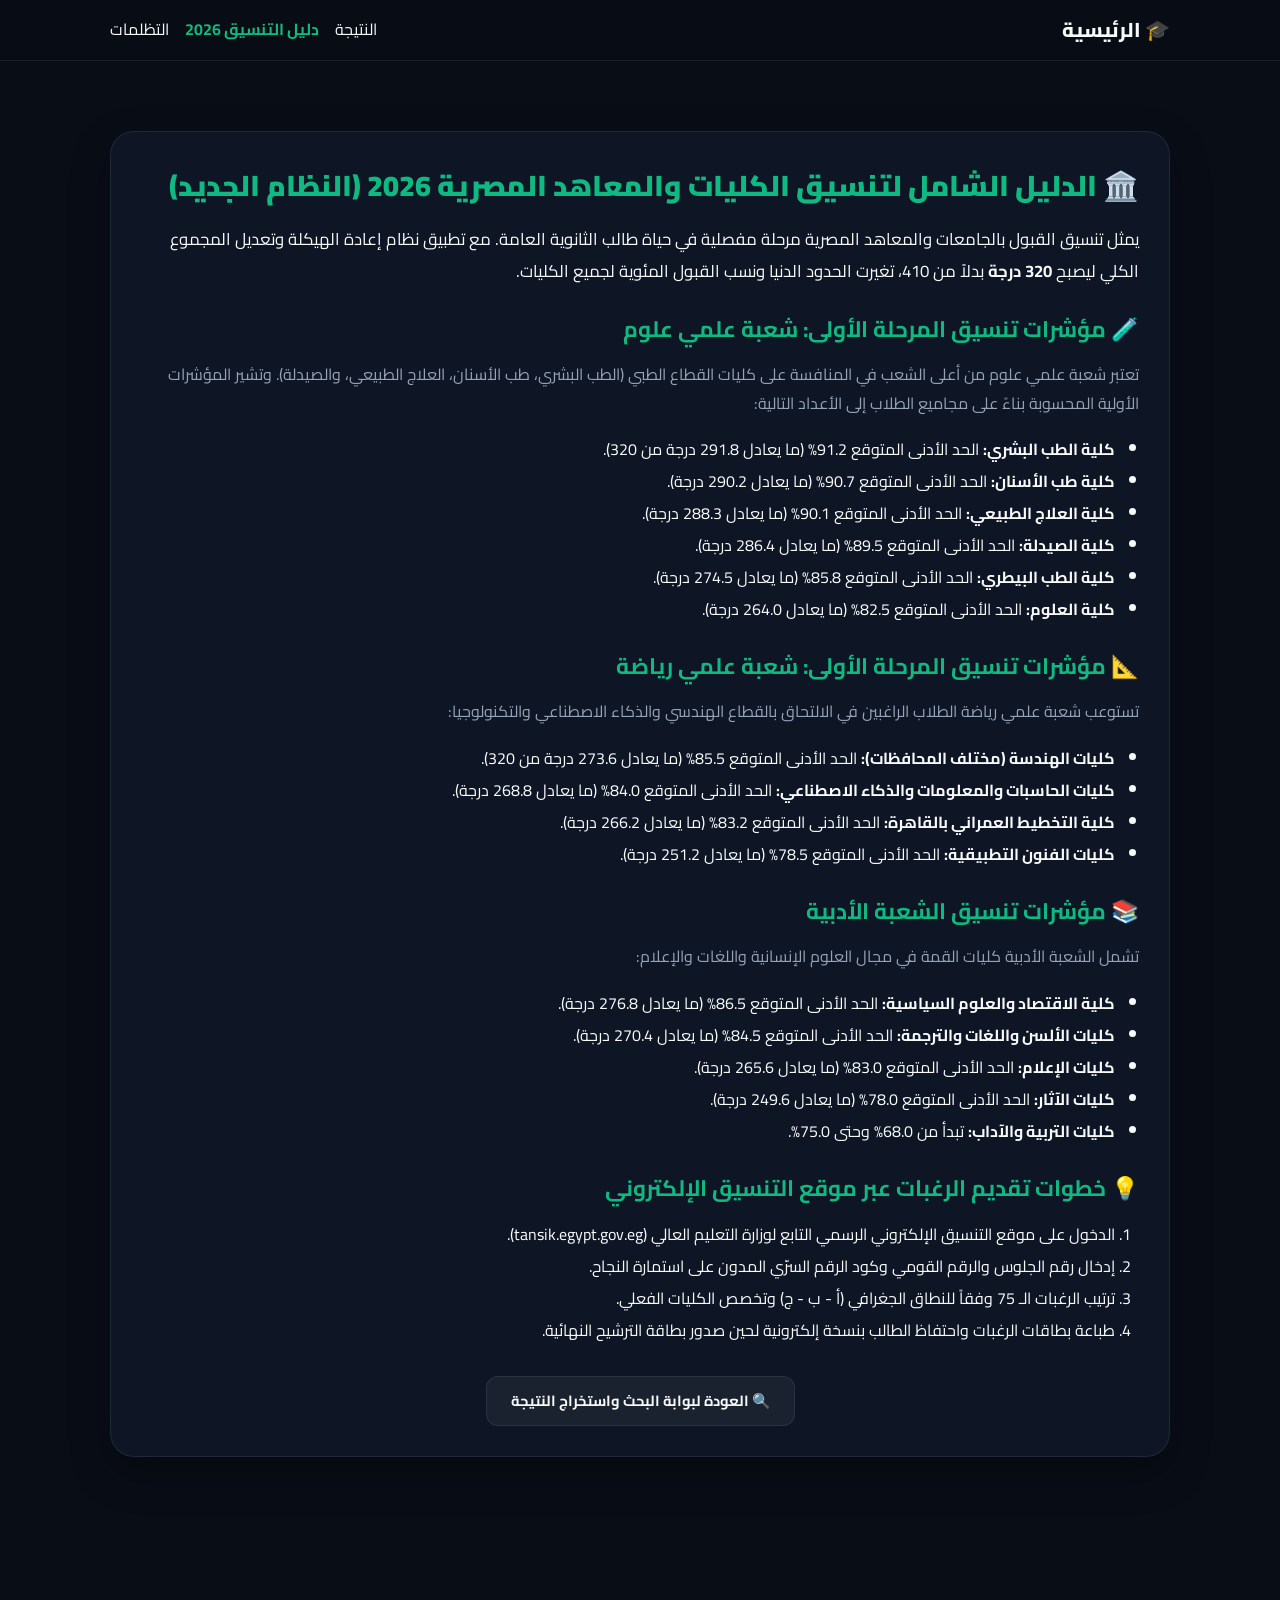
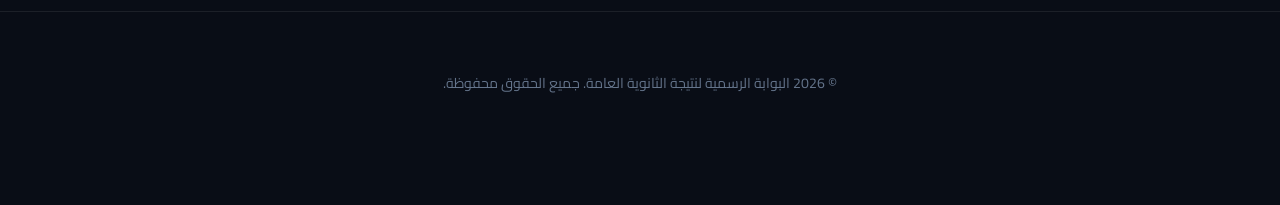
==== tanseeq/index.html @ 3e5550ff "Deploy multi-page subfolder structure for Tanseeq and Tazalomat to guarantee 100% AdSense indexing a" ====
<!DOCTYPE html>
<html lang="ar" dir="rtl" data-theme="dark">
<head>
  <meta charset="UTF-8">
  <meta name="viewport" content="width=device-width, initial-scale=1.0">
  <link rel="icon" type="image/png" href="../favicon.png">
  <title>دليل تنسيق الكليات والمعاهد 2026 | توقعات التنسيق للنظام الجديد 320 درجة</title>
  <meta name="description" content="الدليل الشامل لتنسيق الجامعات المصرية 2026. الحد الأدنى المتوقع لكليات الطب والهندسة والاقتصاد والعلوم السياسية بالنظام الجديد 320 درجة.">
  <meta name="robots" content="index, follow">
  <link rel="preconnect" href="https://fonts.googleapis.com">
  <link rel="preconnect" href="https://fonts.gstatic.com" crossorigin>
  <link href="https://fonts.googleapis.com/css2?family=Cairo:wght@300;400;600;700;800;900&family=Readex+Pro:wght@300;400;500;600;700" rel="stylesheet">
  <link rel="stylesheet" href="../css/style.css?v=2.5">
  <script async src="https://pagead2.googlesyndication.com/pagead/js/adsbygoogle.js?client=ca-pub-4060752768385192" crossorigin="anonymous"></script>
</head>
<body>
  <nav class="navbar">
    <div class="nav-container">
      <a href="../index.html" class="brand-logo">
        <span>🎓 الرئيسية</span>
      </a>
      <div class="nav-links" style="display:flex; gap:16px;">
        <a href="../index.html" style="color:var(--text-main); text-decoration:none;">النتيجة</a>
        <a href="../tanseeq/" style="color:var(--primary); font-weight:bold; text-decoration:none;">دليل التنسيق 2026</a>
        <a href="../tazalomat/" style="color:var(--text-main); text-decoration:none;">التظلمات</a>
      </div>
    </div>
  </nav>

  <main class="container" style="margin-top:40px;">
    <article class="glass-card seo-article-card">
      <h1 style="font-size: 1.8rem; font-weight: 900; color: var(--primary); margin-bottom: 16px;">🏛️ الدليل الشامل لتنسيق الكليات والمعاهد المصرية 2026 (النظام الجديد)</h1>
      
      <p style="line-height: 1.9; color: var(--text-main); margin-bottom: 20px; font-size: 1.05rem;">
        يمثل تنسيق القبول بالجامعات والمعاهد المصرية مرحلة مفصلية في حياة طالب الثانوية العامة. مع تطبيق نظام إعادة الهيكلة وتعديل المجموع الكلي ليصبح <strong>320 درجة</strong> بدلاً من 410، تغيرت الحدود الدنيا ونسب القبول المئوية لجميع الكليات.
      </p>

      <h2 style="font-size: 1.4rem; color: var(--primary); margin: 24px 0 12px 0;">🧪 مؤشرات تنسيق المرحلة الأولى: شعبة علمي علوم</h2>
      <p style="line-height: 1.8; color: var(--text-secondary); margin-bottom: 16px;">
        تعتبر شعبة علمي علوم من أعلى الشعب في المنافسة على كليات القطاع الطبي (الطب البشري، طب الأسنان، العلاج الطبيعي، والصيدلة). وتشير المؤشرات الأولية المحسوبة بناءً على مجاميع الطلاب إلى الأعداد التالية:
      </p>
      <ul style="padding-right: 24px; line-height: 2; color: var(--text-main); margin-bottom: 20px;">
        <li><strong>كلية الطب البشري:</strong> الحد الأدنى المتوقع 91.2% (ما يعادل 291.8 درجة من 320).</li>
        <li><strong>كلية طب الأسنان:</strong> الحد الأدنى المتوقع 90.7% (ما يعادل 290.2 درجة).</li>
        <li><strong>كلية العلاج الطبيعي:</strong> الحد الأدنى المتوقع 90.1% (ما يعادل 288.3 درجة).</li>
        <li><strong>كلية الصيدلة:</strong> الحد الأدنى المتوقع 89.5% (ما يعادل 286.4 درجة).</li>
        <li><strong>كلية الطب البيطري:</strong> الحد الأدنى المتوقع 85.8% (ما يعادل 274.5 درجة).</li>
        <li><strong>كلية العلوم:</strong> الحد الأدنى المتوقع 82.5% (ما يعادل 264.0 درجة).</li>
      </ul>

      <h2 style="font-size: 1.4rem; color: var(--primary); margin: 24px 0 12px 0;">📐 مؤشرات تنسيق المرحلة الأولى: شعبة علمي رياضة</h2>
      <p style="line-height: 1.8; color: var(--text-secondary); margin-bottom: 16px;">
        تستوعب شعبة علمي رياضة الطلاب الراغبين في الالتحاق بالقطاع الهندسي والذكاء الاصطناعي والتكنولوجيا:
      </p>
      <ul style="padding-right: 24px; line-height: 2; color: var(--text-main); margin-bottom: 20px;">
        <li><strong>كليات الهندسة (مختلف المحافظات):</strong> الحد الأدنى المتوقع 85.5% (ما يعادل 273.6 درجة من 320).</li>
        <li><strong>كليات الحاسبات والمعلومات والذكاء الاصطناعي:</strong> الحد الأدنى المتوقع 84.0% (ما يعادل 268.8 درجة).</li>
        <li><strong>كلية التخطيط العمراني بالقاهرة:</strong> الحد الأدنى المتوقع 83.2% (ما يعادل 266.2 درجة).</li>
        <li><strong>كليات الفنون التطبيقية:</strong> الحد الأدنى المتوقع 78.5% (ما يعادل 251.2 درجة).</li>
      </ul>

      <h2 style="font-size: 1.4rem; color: var(--primary); margin: 24px 0 12px 0;">📚 مؤشرات تنسيق الشعبة الأدبية</h2>
      <p style="line-height: 1.8; color: var(--text-secondary); margin-bottom: 16px;">
        تشمل الشعبة الأدبية كليات القمة في مجال العلوم الإنسانية واللغات والإعلام:
      </p>
      <ul style="padding-right: 24px; line-height: 2; color: var(--text-main); margin-bottom: 20px;">
        <li><strong>كلية الاقتصاد والعلوم السياسية:</strong> الحد الأدنى المتوقع 86.5% (ما يعادل 276.8 درجة).</li>
        <li><strong>كليات الألسن واللغات والترجمة:</strong> الحد الأدنى المتوقع 84.5% (ما يعادل 270.4 درجة).</li>
        <li><strong>كليات الإعلام:</strong> الحد الأدنى المتوقع 83.0% (ما يعادل 265.6 درجة).</li>
        <li><strong>كليات الآثار:</strong> الحد الأدنى المتوقع 78.0% (ما يعادل 249.6 درجة).</li>
        <li><strong>كليات التربية والآداب:</strong> تبدأ من 68.0% وحتى 75.0%.</li>
      </ul>

      <h2 style="font-size: 1.4rem; color: var(--primary); margin: 24px 0 12px 0;">💡 خطوات تقديم الرغبات عبر موقع التنسيق الإلكتروني</h2>
      <ol style="padding-right: 24px; line-height: 2; color: var(--text-main); margin-bottom: 20px;">
        <li>الدخول على موقع التنسيق الإلكتروني الرسمي التابع لوزارة التعليم العالي (tansik.egypt.gov.eg).</li>
        <li>إدخال رقم الجلوس والرقم القومي وكود الرقم السرّي المدون على استمارة النجاح.</li>
        <li>ترتيب الرغبات الـ 75 وفقاً للنطاق الجغرافي (أ - ب - ج) وتخصص الكليات الفعلي.</li>
        <li>طباعة بطاقات الرغبات واحتفاظ الطالب بنسخة إلكترونية لحين صدور بطاقة الترشيح النهائية.</li>
      </ol>

      <div style="margin-top: 30px; text-align: center;">
        <a href="../index.html" class="btn-action" style="display:inline-flex; align-items:center; text-decoration:none; padding: 12px 24px;">
          <span>🔍 العودة لبوابة البحث واستخراج النتيجة</span>
        </a>
      </div>
    </article>
  </main>

  <footer>
    <div class="container">
      <p>© 2026 البوابة الرسمية لنتيجة الثانوية العامة. جميع الحقوق محفوظة.</p>
    </div>
  </footer>
</body>
</html>
---- css/style.css ----
:root {
  --bg-dark: #090d16;
  --bg-card: rgba(18, 26, 43, 0.7);
  --border-light: rgba(255, 255, 255, 0.08);
  --primary: #10b981;
  --primary-glow: rgba(16, 185, 129, 0.25);
  --accent-blue: #3b82f6;
  --accent-purple: #8b5cf6;
  --text-main: #f8fafc;
  --text-secondary: #94a3b8;
  --text-muted: #64748b;
  --danger: #ef4444;
  --warning: #f59e0b;
  --success: #10b981;
  --font-family: 'Cairo', 'Readex Pro', sans-serif;
  --transition-fast: 0.2s cubic-bezier(0.4, 0, 0.2, 1);
}

[data-theme="light"] {
  --bg-dark: #f1f5f9;
  --bg-card: rgba(255, 255, 255, 0.85);
  --border-light: rgba(0, 0, 0, 0.08);
  --text-main: #0f172a;
  --text-secondary: #475569;
  --text-muted: #94a3b8;
}

* {
  box-sizing: border-box;
  margin: 0;
  padding: 0;
}

body {
  background-color: var(--bg-dark);
  color: var(--text-main);
  font-family: var(--font-family);
  direction: rtl;
  min-height: 100vh;
  overflow-x: hidden;
  line-height: 1.6;
}

/* Ambient Background Lights */
.ambient-bg {
  position: fixed;
  top: 0;
  left: 0;
  width: 100%;
  height: 100%;
  z-index: -1;
  overflow: hidden;
  pointer-events: none;
}

.ambient-orb {
  position: absolute;
  border-radius: 50%;
  filter: blur(120px);
  opacity: 0.25;
}

.orb-1 {
  width: 500px;
  height: 500px;
  background: var(--primary);
  top: -150px;
  right: -100px;
}

.orb-2 {
  width: 450px;
  height: 450px;
  background: var(--accent-blue);
  bottom: -150px;
  left: -100px;
}

/* Navbar */
.navbar {
  background: rgba(9, 13, 22, 0.8);
  backdrop-filter: blur(16px);
  border-bottom: 1px solid var(--border-light);
  position: sticky;
  top: 0;
  z-index: 100;
  padding: 14px 0;
}

.nav-container {
  max-width: 1100px;
  margin: 0 auto;
  padding: 0 20px;
  display: flex;
  justify-content: space-between;
  align-items: center;
}

.brand-logo {
  display: flex;
  align-items: center;
  gap: 10px;
  font-size: 1.25rem;
  font-weight: 800;
  color: var(--text-main);
  text-decoration: none;
}

.brand-badge {
  background: linear-gradient(135deg, var(--primary), #059669);
  color: #fff;
  font-size: 0.75rem;
  padding: 2px 8px;
  border-radius: 20px;
  font-weight: 700;
}

.theme-toggle-btn {
  background: rgba(255, 255, 255, 0.05);
  border: 1px solid var(--border-light);
  color: var(--text-main);
  width: 40px;
  height: 40px;
  border-radius: 12px;
  cursor: pointer;
  font-size: 1.2rem;
  display: flex;
  align-items: center;
  justify-content: center;
  transition: var(--transition-fast);
}

.theme-toggle-btn:hover {
  background: rgba(255, 255, 255, 0.1);
}

/* Main Container & Layout */
.container {
  max-width: 1100px;
  margin: 0 auto;
  padding: 30px 20px 80px 20px;
}

/* Glass Card */
.glass-card {
  background: var(--bg-card);
  backdrop-filter: blur(20px);
  border: 1px solid var(--border-light);
  border-radius: 24px;
  padding: 30px;
  margin-bottom: 24px;
  box-shadow: 0 16px 40px rgba(0, 0, 0, 0.3);
}

/* Hero Header */
.hero-header {
  text-align: center;
  margin-bottom: 35px;
}

.system-notice-badge {
  display: inline-flex;
  align-items: center;
  gap: 8px;
  padding: 6px 16px;
  border-radius: 30px;
  font-size: 0.85rem;
  font-weight: 700;
  margin-bottom: 16px;
  border: 1px solid;
}

.hero-title {
  font-size: 2.2rem;
  font-weight: 900;
  line-height: 1.3;
  margin-bottom: 12px;
  background: linear-gradient(135deg, #fff 0%, var(--text-secondary) 100%);
  -webkit-background-clip: text;
  -webkit-text-fill-color: transparent;
}

.hero-subtitle {
  color: var(--text-secondary);
  font-size: 1.05rem;
  max-width: 650px;
  margin: 0 auto;
}

/* Search Tabs & Box */
.search-tabs {
  display: flex;
  gap: 10px;
  margin-bottom: 20px;
  border-bottom: 1px solid var(--border-light);
  padding-bottom: 12px;
}

.tab-btn {
  background: transparent;
  border: none;
  color: var(--text-secondary);
  font-family: var(--font-family);
  font-size: 0.95rem;
  font-weight: 700;
  padding: 8px 16px;
  border-radius: 10px;
  cursor: pointer;
  transition: var(--transition-fast);
}

.tab-btn.active {
  background: rgba(16, 185, 129, 0.15);
  color: var(--primary);
  border: 1px solid rgba(16, 185, 129, 0.3);
}

.search-box {
  display: flex;
  gap: 12px;
  position: relative;
}

.search-input-wrapper {
  flex: 1;
  position: relative;
}

.search-input {
  width: 100%;
  background: rgba(0, 0, 0, 0.25);
  border: 1.5px solid var(--border-light);
  color: var(--text-main);
  padding: 16px 20px;
  border-radius: 14px;
  font-family: var(--font-family);
  font-size: 1.05rem;
  outline: none;
  transition: var(--transition-fast);
}

.search-input:focus {
  border-color: var(--primary);
  box-shadow: 0 0 16px var(--primary-glow);
}

.search-btn {
  background: linear-gradient(135deg, var(--primary), #059669);
  color: #fff;
  border: none;
  padding: 0 28px;
  border-radius: 14px;
  font-family: var(--font-family);
  font-size: 1rem;
  font-weight: 800;
  cursor: pointer;
  display: flex;
  align-items: center;
  gap: 8px;
  transition: var(--transition-fast);
  box-shadow: 0 4px 16px var(--primary-glow);
}

.search-btn:hover {
  transform: translateY(-2px);
  box-shadow: 0 6px 24px rgba(16, 185, 129, 0.4);
}

/* Result Card Styles */
.result-card {
  display: none;
  animation: fadeIn 0.4s ease-out forwards;
}

@keyframes fadeIn {
  from { opacity: 0; transform: translateY(12px); }
  to { opacity: 1; transform: translateY(0); }
}

.result-header {
  display: flex;
  justify-content: space-between;
  align-items: center;
  border-bottom: 1px solid var(--border-light);
  padding-bottom: 20px;
  margin-bottom: 24px;
  flex-wrap: wrap;
  gap: 16px;
}

.student-meta h2 {
  font-size: 1.6rem;
  font-weight: 900;
  margin-bottom: 6px;
}

.student-tags {
  display: flex;
  gap: 8px;
}

.tag {
  font-size: 0.8rem;
  padding: 4px 12px;
  border-radius: 20px;
  font-weight: 700;
}

.tag-track {
  background: rgba(59, 130, 246, 0.15);
  color: var(--accent-blue);
  border: 1px solid rgba(59, 130, 246, 0.3);
}

.tag-status-pass {
  background: rgba(16, 185, 129, 0.15);
  color: var(--primary);
  border: 1px solid rgba(16, 185, 129, 0.3);
}

.tag-status-resit {
  background: rgba(245, 158, 11, 0.15);
  color: var(--warning);
  border: 1px solid rgba(245, 158, 11, 0.3);
}

.tag-status-fail {
  background: rgba(239, 68, 68, 0.15);
  color: var(--danger);
  border: 1px solid rgba(239, 68, 68, 0.3);
}

/* Gauge Badge */
.score-badge-circle {
  width: 120px;
  height: 120px;
  border-radius: 50%;
  background: radial-gradient(circle, rgba(16, 185, 129, 0.15) 0%, transparent 70%);
  border: 3px solid var(--primary);
  display: flex;
  flex-direction: column;
  align-items: center;
  justify-content: center;
  box-shadow: 0 0 24px var(--primary-glow);
}

.score-badge-percent {
  font-size: 1.6rem;
  font-weight: 900;
  color: var(--primary);
  line-height: 1;
}

.score-badge-total {
  font-size: 0.8rem;
  color: var(--text-secondary);
  margin-top: 4px;
}

/* Tanseeq Grid */
.tanseeq-section {
  margin-top: 30px;
  background: rgba(0, 0, 0, 0.2);
  border: 1px solid var(--border-light);
  border-radius: 16px;
  padding: 20px;
}

.tanseeq-grid {
  display: grid;
  grid-template-columns: repeat(auto-fill, minmax(280px, 1fr));
  gap: 12px;
  margin-top: 16px;
}

.faculty-card {
  background: var(--bg-card);
  border: 1px solid var(--border-light);
  border-radius: 12px;
  padding: 14px;
  display: flex;
  gap: 12px;
  align-items: center;
}

.faculty-icon {
  font-size: 1.5rem;
}

.faculty-info h4 {
  font-size: 0.95rem;
  font-weight: 800;
}

.faculty-info p {
  font-size: 0.82rem;
  color: var(--text-secondary);
}

/* Action Buttons Row */
.action-buttons-row {
  display: flex;
  gap: 12px;
  margin-top: 24px;
  flex-wrap: wrap;
}

.btn-action {
  flex: 1;
  min-width: 180px;
  background: rgba(255, 255, 255, 0.05);
  border: 1px solid var(--border-light);
  color: var(--text-main);
  padding: 12px 20px;
  border-radius: 12px;
  font-family: var(--font-family);
  font-size: 0.92rem;
  font-weight: 700;
  cursor: pointer;
  display: flex;
  align-items: center;
  justify-content: center;
  gap: 8px;
  transition: var(--transition-fast);
}

.btn-action:hover {
  background: rgba(255, 255, 255, 0.1);
  border-color: var(--text-secondary);
}

.btn-whatsapp {
  background: rgba(37, 211, 102, 0.15);
  border-color: rgba(37, 211, 102, 0.4);
  color: #25d366;
}

.btn-whatsapp:hover {
  background: rgba(37, 211, 102, 0.25);
}

/* FAQ Accordion Styling (Fixed & Styled) */
.faq-accordion {
  display: flex;
  flex-direction: column;
  gap: 12px;
  margin-top: 18px;
}

.faq-item {
  border: 1px solid var(--border-light);
  border-radius: 14px;
  background: rgba(0, 0, 0, 0.2);
  overflow: hidden;
  transition: var(--transition-fast);
}

.faq-item.open {
  border-color: rgba(16, 185, 129, 0.4);
  background: rgba(16, 185, 129, 0.06);
}

.faq-question {
  width: 100%;
  padding: 16px 20px;
  background: transparent;
  border: none;
  color: var(--text-main);
  font-family: var(--font-family);
  font-size: 1rem;
  font-weight: 800;
  display: flex;
  justify-content: space-between;
  align-items: center;
  cursor: pointer;
  text-align: right;
  outline: none;
}

.faq-icon {
  font-size: 1.2rem;
  font-weight: bold;
  color: var(--primary);
  transition: transform 0.3s ease;
}

.faq-item.open .faq-icon {
  transform: rotate(45deg);
}

.faq-answer {
  display: none;
  padding: 0 20px 16px 20px;
  color: var(--text-secondary);
  font-size: 0.95rem;
  line-height: 1.6;
  border-top: 1px solid rgba(255, 255, 255, 0.05);
  margin-top: 4px;
  padding-top: 12px;
}

.faq-item.open .faq-answer {
  display: block;
}

/* Ad Spaces Styling */
.ad-slot {
  width: 100%;
  margin: 20px 0;
  display: flex;
  justify-content: center;
  align-items: center;
  background: rgba(0, 0, 0, 0.15);
  border: 1px dashed var(--border-light);
  border-radius: 12px;
  overflow: hidden;
  min-height: 90px;
}

.ad-banner-top {
  max-width: 728px;
  margin: 15px auto;
}

.sticky-bottom-ad {
  position: fixed;
  bottom: 0;
  left: 50%;
  transform: translateX(-50%);
  z-index: 9999;
  background: rgba(9, 13, 22, 0.95);
  border-top: 1px solid var(--border-light);
  padding: 6px;
  box-shadow: 0 -4px 20px rgba(0, 0, 0, 0.5);
  border-radius: 12px 12px 0 0;
}

.close-ad-btn {
  position: absolute;
  top: -12px;
  right: -8px;
  background: #ef4444;
  color: #fff;
  border: none;
  width: 22px;
  height: 22px;
  border-radius: 50%;
  font-size: 11px;
  cursor: pointer;
  font-weight: bold;
}

/* Footer & Legal Links */
footer {
  text-align: center;
  padding: 30px 0;
  color: var(--text-muted);
  font-size: 0.88rem;
  border-top: 1px solid var(--border-light);
  margin-top: 50px;
}

.footer-links {
  display: flex;
  justify-content: center;
  gap: 18px;
  flex-wrap: wrap;
  margin-bottom: 14px;
}

.footer-links a {
  color: var(--text-secondary);
  text-decoration: none;
  font-size: 0.88rem;
  font-weight: 600;
  transition: color 0.2s ease;
}

.footer-links a:hover {
  color: var(--primary);
  text-decoration: underline;
}

/* Modal Popup Dialogs for AdSense Legal Policies */
.policy-modal {
  display: none;
  position: fixed;
  top: 0;
  left: 0;
  width: 100%;
  height: 100%;
  background: rgba(0, 0, 0, 0.75);
  backdrop-filter: blur(6px);
  z-index: 10000;
  overflow-y: auto;
  padding: 20px;
  align-items: center;
  justify-content: center;
}

.policy-modal.active {
  display: flex;
}

.policy-modal-content {
  background: var(--bg-card);
  border: 1px solid var(--border-light);
  border-radius: 16px;
  max-width: 680px;
  width: 100%;
  padding: 28px;
  color: var(--text-main);
  position: relative;
  box-shadow: 0 20px 40px rgba(0, 0, 0, 0.4);
  max-height: 85vh;
  overflow-y: auto;
}

.policy-modal-header {
  display: flex;
  justify-content: space-between;
  align-items: center;
  border-bottom: 1px solid var(--border-light);
  padding-bottom: 14px;
  margin-bottom: 18px;
}

.policy-modal-header h3 {
  font-size: 1.3rem;
  font-weight: 800;
  color: var(--primary);
}

.policy-modal-close {
  background: rgba(255, 255, 255, 0.1);
  border: none;
  color: var(--text-main);
  font-size: 1.2rem;
  width: 32px;
  height: 32px;
  border-radius: 50%;
  cursor: pointer;
  display: flex;
  align-items: center;
  justify-content: center;
}

.policy-modal-body p {
  font-size: 0.92rem;
  line-height: 1.7;
  color: var(--text-secondary);
  margin-bottom: 12px;
}

.policy-modal-body h4 {
  font-size: 1.05rem;
  color: var(--text-main);
  margin: 16px 0 8px 0;
  font-weight: 700;
}


/* Responsive Media Queries */
@media (max-width: 768px) {
  .hero-title {
    font-size: 1.7rem;
  }
  
  .search-box {
    flex-direction: column;
  }

  .search-btn {
    width: 100%;
    padding: 14px;
    justify-content: center;
  }

  .result-header {
    flex-direction: column;
    text-align: center;
  }

  .student-tags {
    justify-content: center;
  }
}
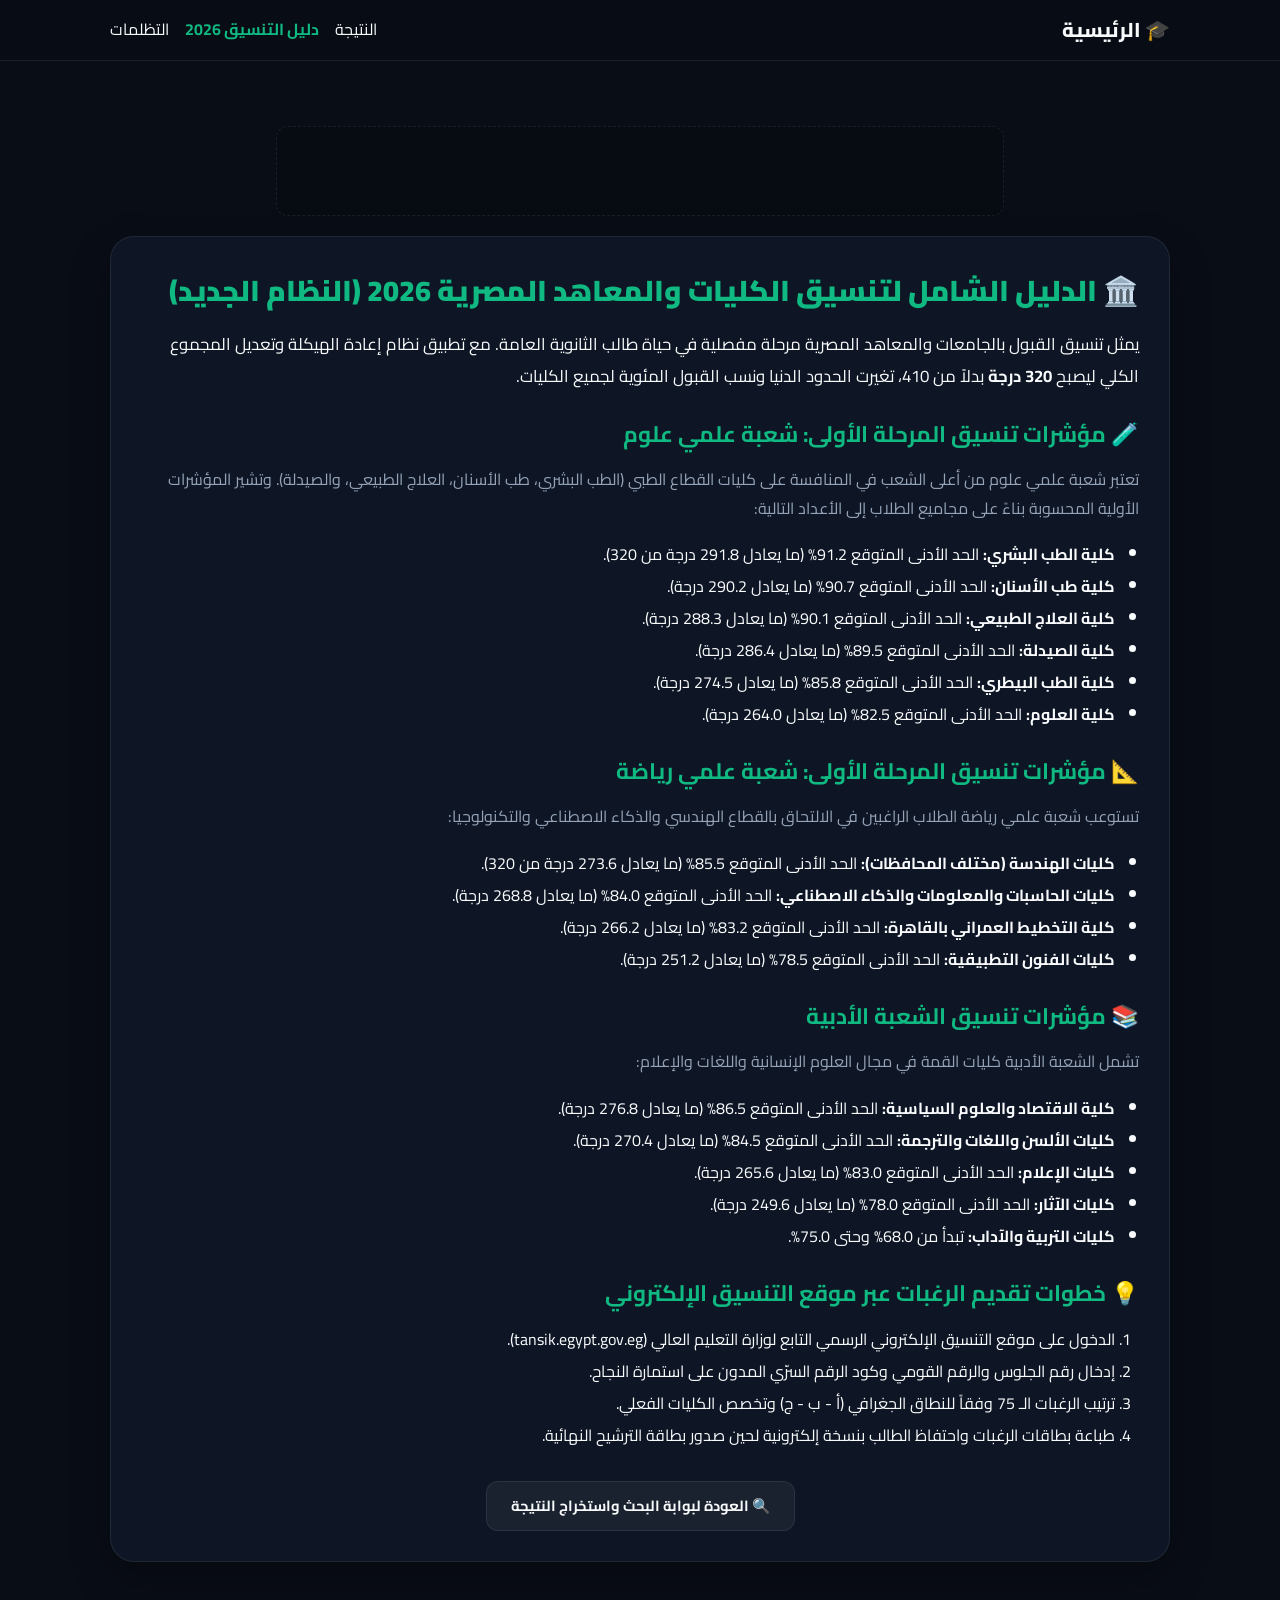
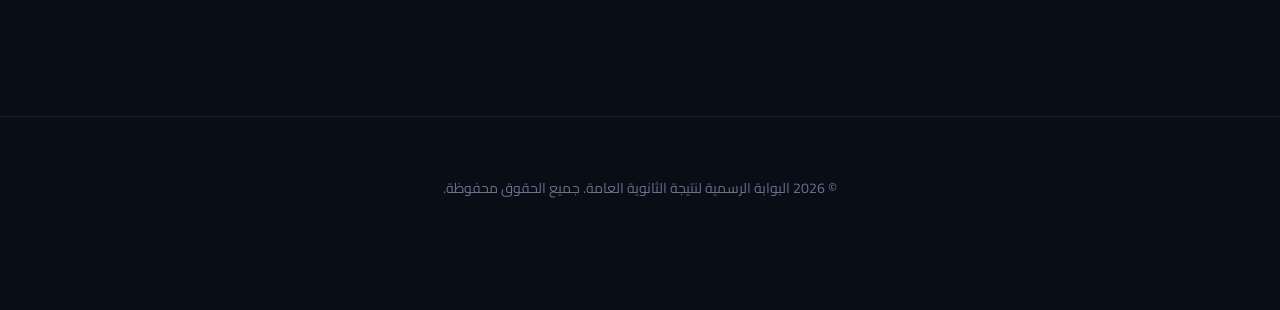
==== commit af4db00a: "Integrate responsive Google AdSense and Adsterra ad placements in new standalone pages" ====
--- a/tanseeq/index.html
+++ b/tanseeq/index.html
@@ -21,13 +21,27 @@
       </a>
       <div class="nav-links" style="display:flex; gap:16px;">
         <a href="../index.html" style="color:var(--text-main); text-decoration:none;">النتيجة</a>
-        <a href="../tanseeq/" style="color:var(--primary); font-weight:bold; text-decoration:none;">دليل التنسيق 2026</a>
-        <a href="../tazalomat/" style="color:var(--text-main); text-decoration:none;">التظلمات</a>
+        <a href="../tanseeq/index.html" style="color:var(--primary); font-weight:bold; text-decoration:none;">دليل التنسيق 2026</a>
+        <a href="../tazalomat/index.html" style="color:var(--text-main); text-decoration:none;">التظلمات</a>
       </div>
     </div>
   </nav>
 
-  <main class="container" style="margin-top:40px;">
+  <main class="container" style="margin-top:20px;">
+    <!-- Top Ad Banner Space -->
+    <div class="ad-slot ad-banner-top" style="margin-bottom: 20px;">
+      <script type="text/javascript">
+        atOptions = {
+          'key' : '7053d83ad9ac7f690cc2ffb86692da1a',
+          'format' : 'iframe',
+          'height' : 90,
+          'width' : 728,
+          'params' : {}
+        };
+      </script>
+      <script type="text/javascript" src="//www.highperformanceformat.com/7053d83ad9ac7f690cc2ffb86692da1a/invoke.js"></script>
+    </div>
+
     <article class="glass-card seo-article-card">
       <h1 style="font-size: 1.8rem; font-weight: 900; color: var(--primary); margin-bottom: 16px;">🏛️ الدليل الشامل لتنسيق الكليات والمعاهد المصرية 2026 (النظام الجديد)</h1>
       
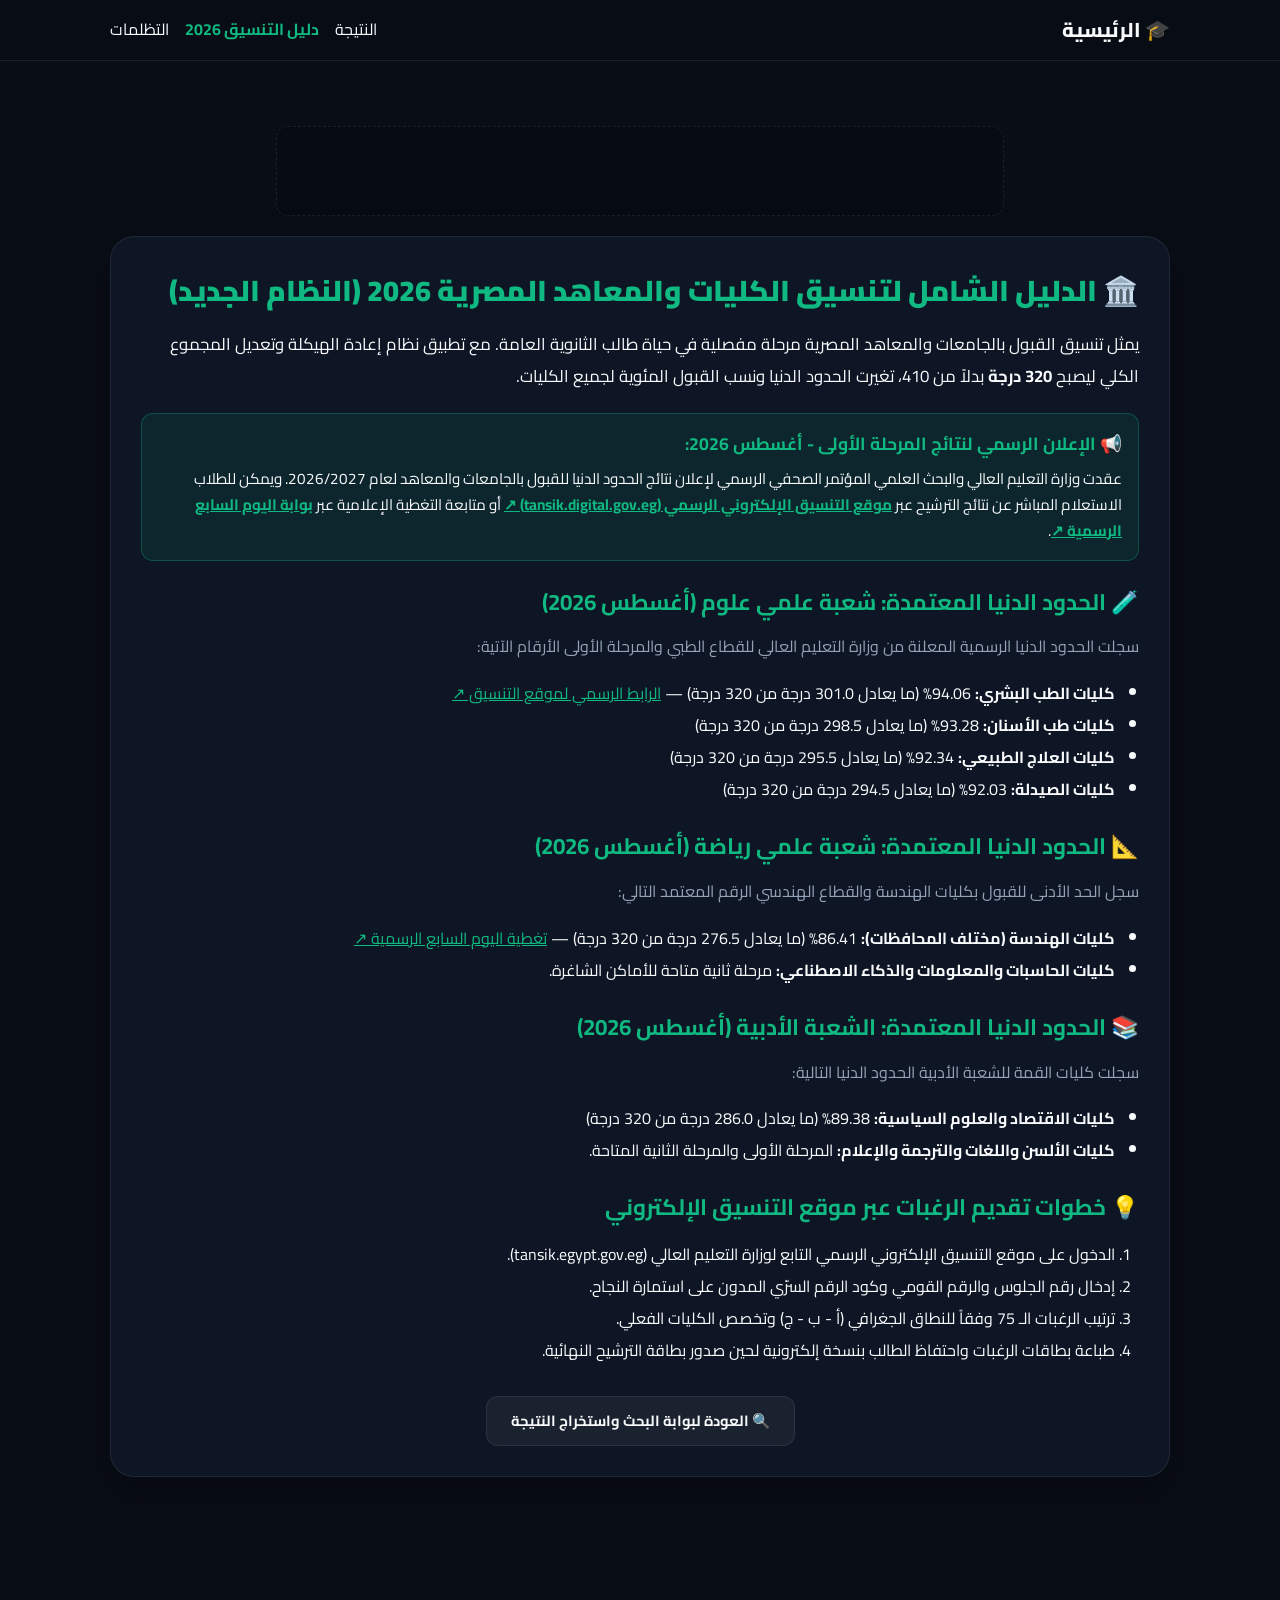
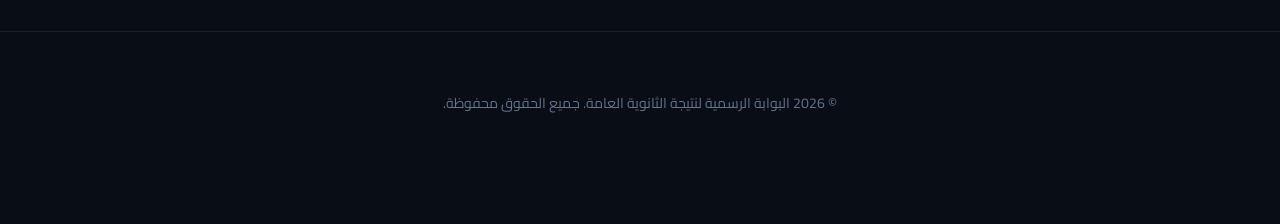
==== commit 25b02bfb: "Update Tanseeq 2026 page with official Ministry Phase 1 numbers and direct citation links" ====
--- a/tanseeq/index.html
+++ b/tanseeq/index.html
@@ -49,40 +49,44 @@
         يمثل تنسيق القبول بالجامعات والمعاهد المصرية مرحلة مفصلية في حياة طالب الثانوية العامة. مع تطبيق نظام إعادة الهيكلة وتعديل المجموع الكلي ليصبح <strong>320 درجة</strong> بدلاً من 410، تغيرت الحدود الدنيا ونسب القبول المئوية لجميع الكليات.
       </p>
 
-      <h2 style="font-size: 1.4rem; color: var(--primary); margin: 24px 0 12px 0;">🧪 مؤشرات تنسيق المرحلة الأولى: شعبة علمي علوم</h2>
+      <!-- Official Ministry Verification Box -->
+      <div style="background: rgba(16, 185, 129, 0.1); border: 1px solid rgba(16, 185, 129, 0.3); border-radius: 12px; padding: 16px; margin-bottom: 24px;">
+        <h3 style="color: var(--success); font-size: 1.1rem; margin-bottom: 8px;">📢 الإعلان الرسمي لنتائج المرحلة الأولى - أغسطس 2026:</h3>
+        <p style="color: var(--text-main); line-height: 1.7; font-size: 0.95rem;">
+          عقدت وزارة التعليم العالي والبحث العلمي المؤتمر الصحفي الرسمي لإعلان نتائج الحدود الدنيا للقبول بالجامعات والمعاهد لعام 2026/2027. ويمكن للطلاب الاستعلام المباشر عن نتائج الترشيح عبر 
+          <a href="https://tansik.digital.gov.eg/application/Certificates/Thanwy/defaultThanwy.aspx" target="_blank" rel="noopener" style="color:var(--primary); font-weight:bold; text-decoration:underline;">موقع التنسيق الإلكتروني الرسمي (tansik.digital.gov.eg) ↗</a> 
+          أو متابعة التغطية الإعلامية عبر 
+          <a href="https://www.youm7.com" target="_blank" rel="noopener" style="color:var(--primary); font-weight:bold; text-decoration:underline;">بوابة اليوم السابع الرسمية ↗</a>.
+        </p>
+      </div>
+
+      <h2 style="font-size: 1.4rem; color: var(--primary); margin: 24px 0 12px 0;">🧪 الحدود الدنيا المعتمدة: شعبة علمي علوم (أغسطس 2026)</h2>
       <p style="line-height: 1.8; color: var(--text-secondary); margin-bottom: 16px;">
-        تعتبر شعبة علمي علوم من أعلى الشعب في المنافسة على كليات القطاع الطبي (الطب البشري، طب الأسنان، العلاج الطبيعي، والصيدلة). وتشير المؤشرات الأولية المحسوبة بناءً على مجاميع الطلاب إلى الأعداد التالية:
+        سجلت الحدود الدنيا الرسمية المعلنة من وزارة التعليم العالي للقطاع الطبي والمرحلة الأولى الأرقام الآتية:
       </p>
       <ul style="padding-right: 24px; line-height: 2; color: var(--text-main); margin-bottom: 20px;">
-        <li><strong>كلية الطب البشري:</strong> الحد الأدنى المتوقع 91.2% (ما يعادل 291.8 درجة من 320).</li>
-        <li><strong>كلية طب الأسنان:</strong> الحد الأدنى المتوقع 90.7% (ما يعادل 290.2 درجة).</li>
-        <li><strong>كلية العلاج الطبيعي:</strong> الحد الأدنى المتوقع 90.1% (ما يعادل 288.3 درجة).</li>
-        <li><strong>كلية الصيدلة:</strong> الحد الأدنى المتوقع 89.5% (ما يعادل 286.4 درجة).</li>
-        <li><strong>كلية الطب البيطري:</strong> الحد الأدنى المتوقع 85.8% (ما يعادل 274.5 درجة).</li>
-        <li><strong>كلية العلوم:</strong> الحد الأدنى المتوقع 82.5% (ما يعادل 264.0 درجة).</li>
+        <li><strong>كليات الطب البشري:</strong> 94.06% (ما يعادل 301.0 درجة من 320 درجة) — <a href="https://tansik.digital.gov.eg/application/Certificates/Thanwy/defaultThanwy.aspx" target="_blank" rel="noopener" style="color:var(--primary);">الرابط الرسمي لموقع التنسيق ↗</a></li>
+        <li><strong>كليات طب الأسنان:</strong> 93.28% (ما يعادل 298.5 درجة من 320 درجة)</li>
+        <li><strong>كليات العلاج الطبيعي:</strong> 92.34% (ما يعادل 295.5 درجة من 320 درجة)</li>
+        <li><strong>كليات الصيدلة:</strong> 92.03% (ما يعادل 294.5 درجة من 320 درجة)</li>
       </ul>
 
-      <h2 style="font-size: 1.4rem; color: var(--primary); margin: 24px 0 12px 0;">📐 مؤشرات تنسيق المرحلة الأولى: شعبة علمي رياضة</h2>
+      <h2 style="font-size: 1.4rem; color: var(--primary); margin: 24px 0 12px 0;">📐 الحدود الدنيا المعتمدة: شعبة علمي رياضة (أغسطس 2026)</h2>
       <p style="line-height: 1.8; color: var(--text-secondary); margin-bottom: 16px;">
-        تستوعب شعبة علمي رياضة الطلاب الراغبين في الالتحاق بالقطاع الهندسي والذكاء الاصطناعي والتكنولوجيا:
+        سجل الحد الأدنى للقبول بكليات الهندسة والقطاع الهندسي الرقم المعتمد التالي:
       </p>
       <ul style="padding-right: 24px; line-height: 2; color: var(--text-main); margin-bottom: 20px;">
-        <li><strong>كليات الهندسة (مختلف المحافظات):</strong> الحد الأدنى المتوقع 85.5% (ما يعادل 273.6 درجة من 320).</li>
-        <li><strong>كليات الحاسبات والمعلومات والذكاء الاصطناعي:</strong> الحد الأدنى المتوقع 84.0% (ما يعادل 268.8 درجة).</li>
-        <li><strong>كلية التخطيط العمراني بالقاهرة:</strong> الحد الأدنى المتوقع 83.2% (ما يعادل 266.2 درجة).</li>
-        <li><strong>كليات الفنون التطبيقية:</strong> الحد الأدنى المتوقع 78.5% (ما يعادل 251.2 درجة).</li>
+        <li><strong>كليات الهندسة (مختلف المحافظات):</strong> 86.41% (ما يعادل 276.5 درجة من 320 درجة) — <a href="https://www.youm7.com" target="_blank" rel="noopener" style="color:var(--primary);">تغطية اليوم السابع الرسمية ↗</a></li>
+        <li><strong>كليات الحاسبات والمعلومات والذكاء الاصطناعي:</strong> مرحلة ثانية متاحة للأماكن الشاغرة.</li>
       </ul>
 
-      <h2 style="font-size: 1.4rem; color: var(--primary); margin: 24px 0 12px 0;">📚 مؤشرات تنسيق الشعبة الأدبية</h2>
+      <h2 style="font-size: 1.4rem; color: var(--primary); margin: 24px 0 12px 0;">📚 الحدود الدنيا المعتمدة: الشعبة الأدبية (أغسطس 2026)</h2>
       <p style="line-height: 1.8; color: var(--text-secondary); margin-bottom: 16px;">
-        تشمل الشعبة الأدبية كليات القمة في مجال العلوم الإنسانية واللغات والإعلام:
+        سجلت كليات القمة للشعبة الأدبية الحدود الدنيا التالية:
       </p>
       <ul style="padding-right: 24px; line-height: 2; color: var(--text-main); margin-bottom: 20px;">
-        <li><strong>كلية الاقتصاد والعلوم السياسية:</strong> الحد الأدنى المتوقع 86.5% (ما يعادل 276.8 درجة).</li>
-        <li><strong>كليات الألسن واللغات والترجمة:</strong> الحد الأدنى المتوقع 84.5% (ما يعادل 270.4 درجة).</li>
-        <li><strong>كليات الإعلام:</strong> الحد الأدنى المتوقع 83.0% (ما يعادل 265.6 درجة).</li>
-        <li><strong>كليات الآثار:</strong> الحد الأدنى المتوقع 78.0% (ما يعادل 249.6 درجة).</li>
-        <li><strong>كليات التربية والآداب:</strong> تبدأ من 68.0% وحتى 75.0%.</li>
+        <li><strong>كليات الاقتصاد والعلوم السياسية:</strong> 89.38% (ما يعادل 286.0 درجة من 320 درجة)</li>
+        <li><strong>كليات الألسن واللغات والترجمة والإعلام:</strong> المرحلة الأولى والمرحلة الثانية المتاحة.</li>
       </ul>
 
       <h2 style="font-size: 1.4rem; color: var(--primary); margin: 24px 0 12px 0;">💡 خطوات تقديم الرغبات عبر موقع التنسيق الإلكتروني</h2>
